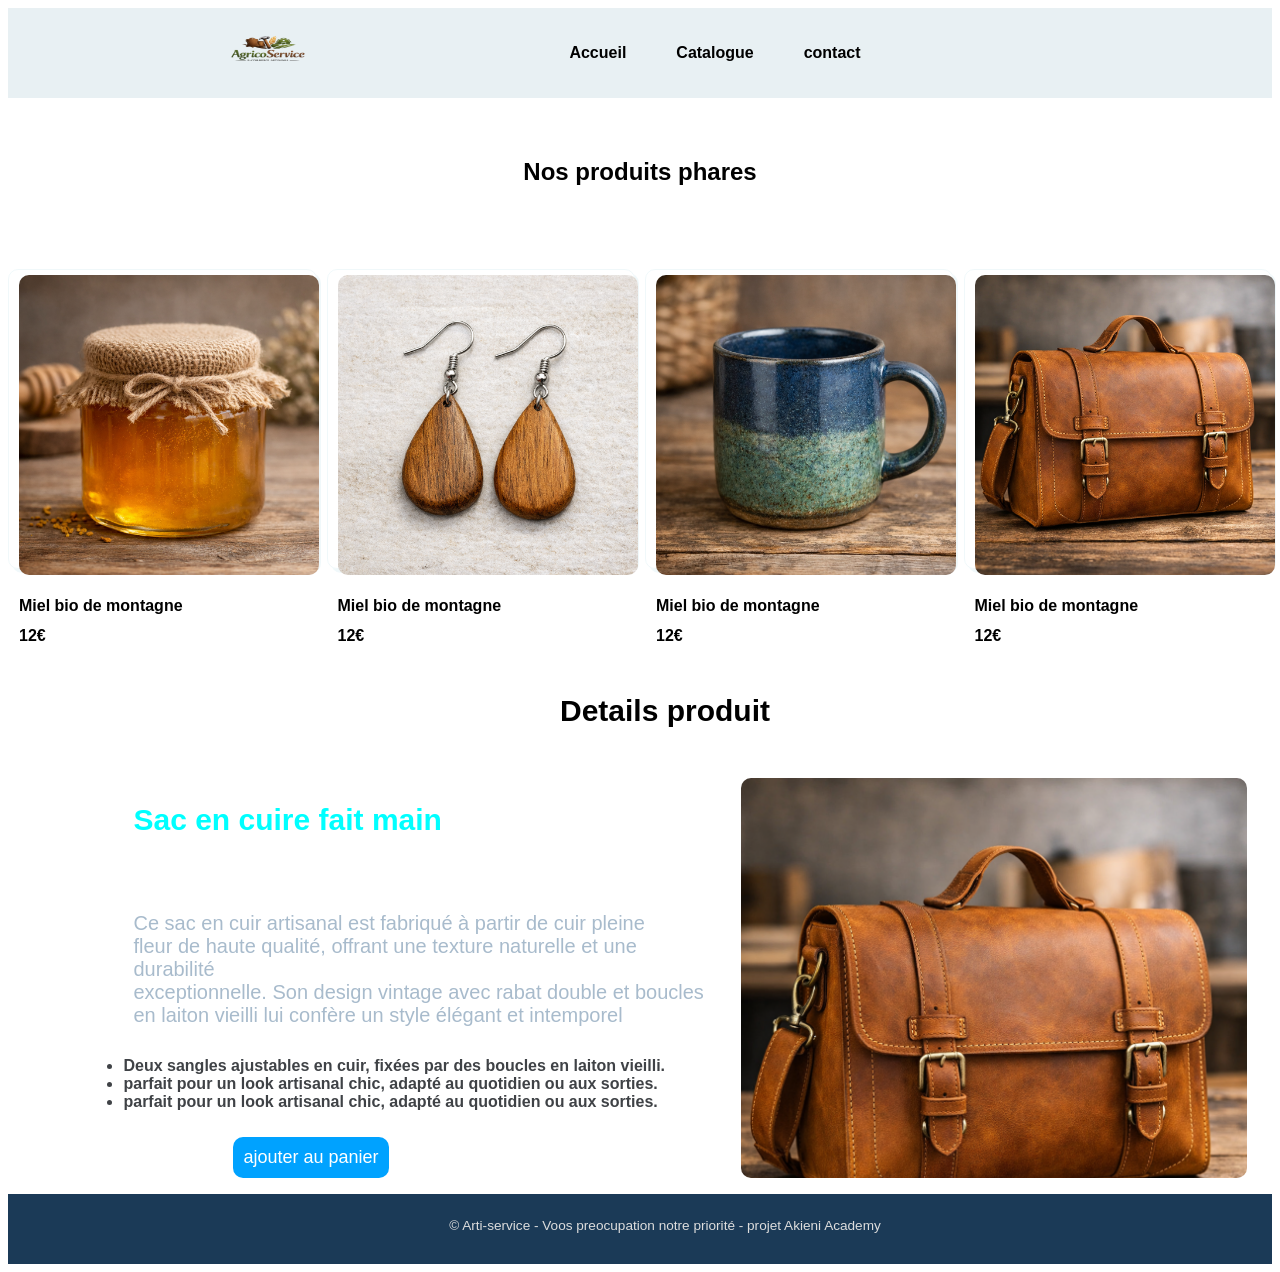
==== catalogue.html @ 68ff4c8e "feature/lorion-e-commerce" ====
<!DOCTYPE html>
<html lang="en">
<head>
    <meta charset="UTF-8">
    <meta name="viewport" content="width=device-width, initial-scale=1.0">
    <link rel="stylesheet" href="style.css">
    <title>Catalogue/Detail produits</title>
</head>
<body>
    <header>
        <nav>
          <img src="logo.png" alt="">
        <ul class="nav">
           <li><a href="index.html">Accueil</a></li>
           <li><a href="catalogue.html">Catalogue</a></li>
           <li><a href="contact.html">contact</a></li>
        </ul>
      </nav>
    </header>
    <main>
        <!--Catalogue : grill de produit et detail d'un produit */-->
        <section>
            <h1>Nos produits phares</h1>
                <div class="contenair">
                    <div class="items a">
                        <div class="ima"></div>
                        <p>Miel bio de montagne <br><strong>12€</strong></p>
                        
                    </div>
                    <div class="items b"><div class="imo"></div><p>Miel bio de montagne <br><strong>12€</strong></p></div>
                    <div class="items c"><div class="imu"></div><p>Miel bio de montagne <br><strong>12€</strong></p></div>
                    <div class="items d"><div class="imy"></div><p>Miel bio de montagne <br><strong>12€</strong></p></div>
                </div>
        </section>
        <article>
            <h2 class="produit">Details produit</h2>
            <div class="mini">
                <div class="aa">
                    <h2>Sac en cuire fait main</h2>
                    <p>Ce sac en cuir artisanal est fabriqué à partir de cuir pleine <br> fleur de haute qualité, offrant une texture naturelle et une durabilité <br> exceptionnelle. Son design vintage avec rabat double et boucles <br> en laiton vieilli lui confère un style élégant et intemporel</p>
                     <ul>
                        <li>Deux sangles ajustables en cuir, fixées par des boucles en laiton vieilli.</li>
                        <li> parfait pour un look artisanal chic, adapté au quotidien ou aux sorties.</li>
                        <li> parfait pour un look artisanal chic, adapté au quotidien ou aux sorties.</li>
                     </ul>
                     <button>ajouter au panier</button>
                </div>
                <div class="bb"></div>
            </div>
        </article>

</main>

<footer class="pp">
        <p>
        &copy; Arti-service - Voos preocupation notre priorité - projet Akieni Academy
      </p>
      
    </footer>
</body>
</html>
---- style.css ----
*{
font-family: "Josefin Sans", sans-serif;
font-optical-sizing: auto;
font-style: normal;
text-decoration: none;
}
/*Section hero produit et phare*/
header{
width: 100%;
height: 100px;
}
.back{
width: 100%;
height: 500px;
background-color: rgb(194, 219, 240);
display: flex;
justify-content: space-evenly;
align-items: center;
margin-top: 5px;
}
.image6{
width: 30%;
height: 400px;
background-image: url(image6.png);
background-size: cover;
border-radius: 10px;
}
.mes{
width: 60%;
height: 400px;
}
.h1{
margin-left: 100px;
font-size: 50px;
color:blue;
}
.p{
padding-top: 10px;
 margin-left: 100px;
 font-size: 25px;
 color:cornsilk;
 font-weight: bold;
}
.p:hover{
color: aqua;
}
.cata{
padding: 10px;
margin-left: 100px;
background-color: rgb(94, 174, 240);
border: none;
border-radius: 5px;
font-weight: bold;
}
nav {
  display: flex;              /* aligne les enfants sur une ligne */
  justify-content:center; /* espace entre logo et menu */
  align-items: center;        /* centre verticalement */
  padding: 10px 20px;
  gap: 50px;
  background-color: #e8f0f3;
}

nav img {
  width: 100px;
  height: 70px; 
 position: relative;   
 right: 200px;          /* taille du logo */
}

nav ul {
  list-style: none;           /* enlève les puces */
  display: flex;              /* aligne les <li> horizontalement */
  gap: 50px;                  /* espace entre les liens */
  margin: 0;
  padding: 0;
}

nav a {
  text-decoration: none;      
  color: black;
  font-weight: bold;
}

h1{
text-align: center;
margin-top: 50px;
}
.contenair{
width: 100%;
height: 400px;
display: grid;
grid-template-columns: repeat(auto-fit, minmax(250px, 1fr));
grid-template-rows: 300px;
padding-top: 5%;
gap: 10px;
}
.items{
border: 1px solid rgba(239, 248, 250, 0.925);
border-radius: 10px;
box-shadow: 4px 4px  rgba(239, 248, 250, 0.925);;
}
.items:hover{
transform: scale(1.02);
transition: 1s;
border: none;
}
.items .ima{
width: 300px;
height: 300px;
background-image: url(iamge2.png);
background-size: cover;
margin-left: 10px;
margin-top: 5px;
border-radius:10px;
}
.items p {
font-weight: bold;
margin-left: 10px;
line-height: 30px;
}

.items .imo {
width: 300px;
height: 300px;
background-image: url(image3.png);
background-size: cover;
margin-left: 10px;
margin-top: 5px;
border-radius:10px;
}
.items .imu{
width: 300px;
height: 300px;
background-image: url(image4.png);
background-size: cover;
margin-left: 10px;
margin-top: 5px;
border-radius:10px;
}
.items .imy{
width: 300px;
height: 300px;
background-image: url(image5.png);
background-size: cover;
margin-left: 10px;
margin-top: 5px;
border-radius:10px;
}
.produit{
text-align: center;
font-size: 30px;
margin-bottom: 50px;
}

article{
width: 100%;
height: 400px;
}
.mini{
display: flex;
justify-content: space-evenly
}
.aa{
width: 50%;
height: 400px;

}
.bb{
width: 40%;
height: 400px;
border-radius: 10px;
background-image: url(image5.png);
background-size: cover;
}

.aa, h2, p{
margin-left: 50px;
}
.aa h2{
font-size:  30px;
color: aqua;
}
.aa p{
font-size: 20px;
color: rgb(168, 187, 204);
padding-top: 50px;
}
.aa ul{
color:rgb(63, 66, 70); 
font-weight: bold;
padding-top: 10px;
}
.aa button{
border-radius: 10px;
background-color: rgb(0, 162, 255);
padding: 10px;
border: none;
margin-left: 150px;
margin-top: 10px;
}



/*page de contact*/
#contact{   
 padding:60px 10%;    background:white;
}
#contact h2{text-align:center;    font-size:38px;    margin-bottom:20px;    color:#1b2a4e;
}
#contact p
{ text-align:center;    max-width:700px;    margin:auto;    margin-bottom:40px;    color:#555;
}
form{    max-width:700px;    margin:auto;    display:grid;    gap:20px;
}
input,textarea{    padding:15px;    border:1px solid #ccc;    border-radius:8px;    font-size:16px;
}
textarea{    resize:none;}button{    background:#284b8d;    color:white;    border:none;    padding:15px;    border-radius:8px;    font-size:18px;    cursor:pointer;    transition:.4s;}button:hover{    background:#162d58;}/* Tablette */@media (max-width:768px){    #equipe h2,    #contact h2{        font-size:30px;    }    .member{        width:320px;    }}/* Mobile */@media (max-width:375px){    #equipe,    #contact{        padding:40px 20px;    }    .member{        width:100%;    }    button{        width:100%;    }
}


/*footer*/
footer {
  background-color: #1b3a57;
  color: #ddd;
  text-align: center;
  margin-top: 100px;
  font-size: 0.85rem;
  height: 50px;
  padding: 10px;
}
.too{
background-color: #1b3a57;
  color: #ddd;
  text-align: center;
  margin-top: 515px;
  font-size: 0.85rem;
  height: 50px;
  padding: 10px;
}

/*ecran tablet 768px*/

@media only screen and (max-width:768px){
header nav ul{
margin-left: 100px;
word-spacing: 30px;
font-size: 20px;
}
article{
margin-top: 400px;
}
.pp{
margin-top: 250px
}
.h1{
margin-left: 50px;
font-size: 30px;
color:blue;
}
.p{
padding-top: 10px;
 margin-left: 50px;
 font-size: 15px;
 color:cornsilk;
 font-weight: bold;
}
}
/*Mobile 375*/
@media only screen and (max-width: 375px){
.h1{
margin-left: 50px;
font-size: 30px;
color:blue;
}
.image6{
display: none;
}
.cata{
padding: 10px;
margin-left: 20px;
background-color: rgb(94, 174, 240);
border: none;
border-radius: 5px;
font-weight: bold;
}
.p{
padding-top: 10px;
 margin-left: 50px;
 font-size: 15px;
 color:cornsilk;
 font-weight: bold;
}
header nav ul{
margin-left: 10px;
word-spacing: 10px;
font-size: 15px;
}
img{
width: 50px;
padding-left: 50px;
}
article{
display: none;
}
.pp{
position: relative;
top: 870px;
font-size: 10px;
padding-left: 10px;
}
}
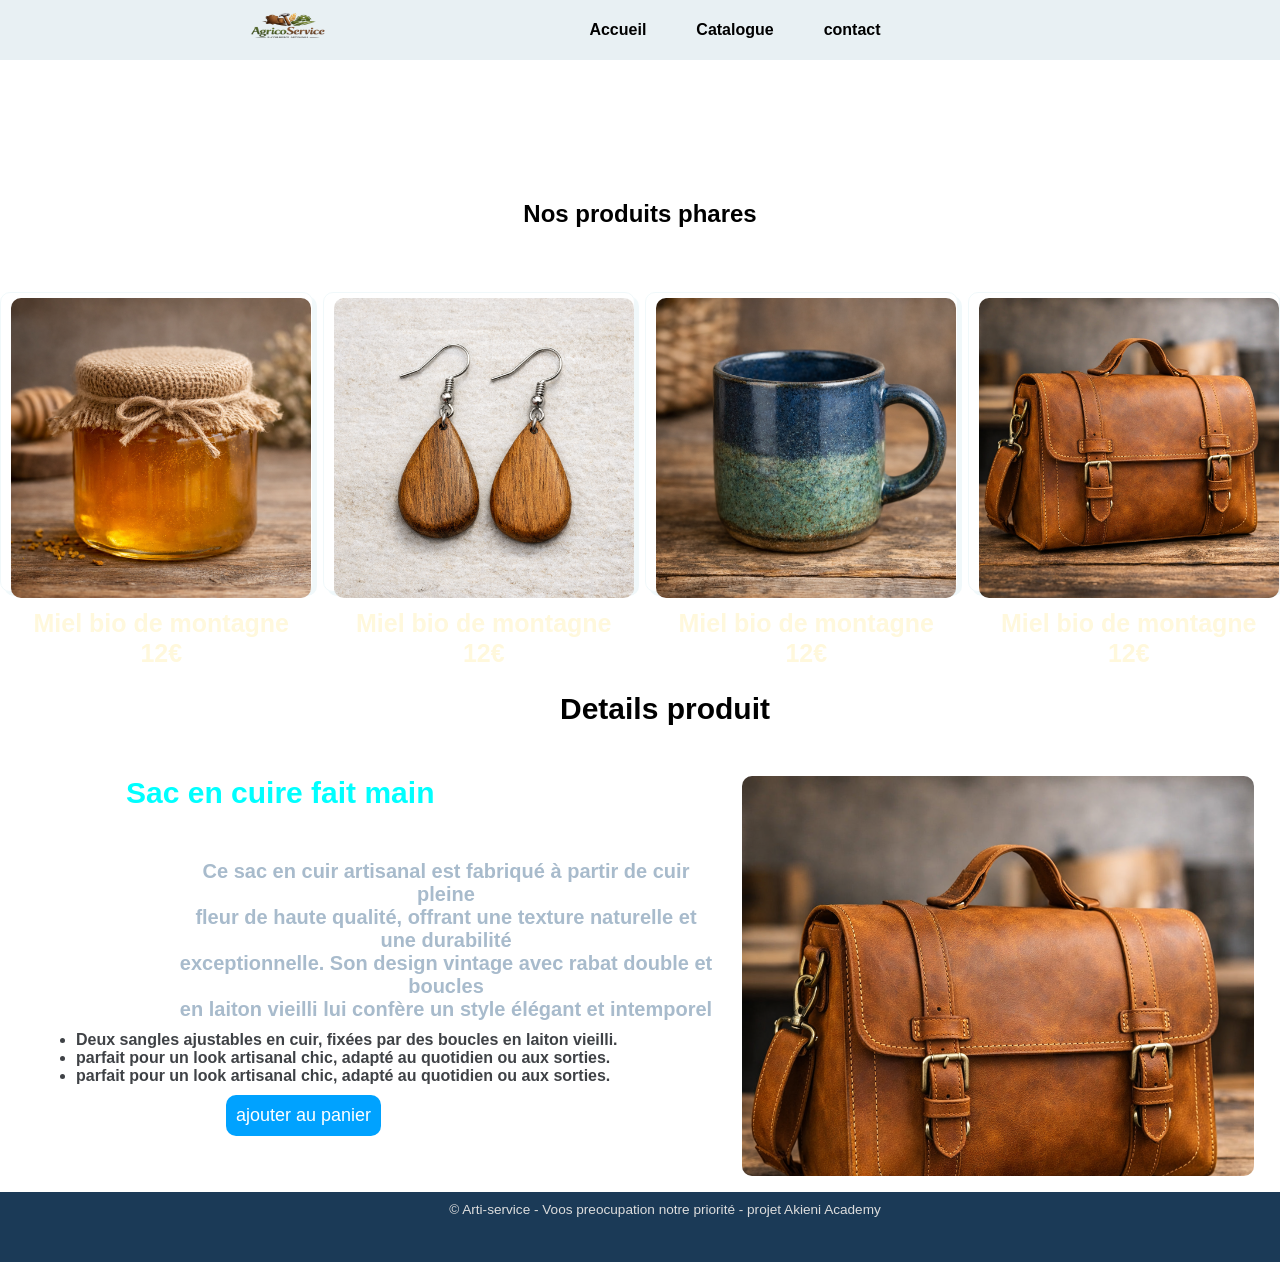
==== commit 7fe4f0af: "feat: hero-section" ====
--- a/catalogue.html
+++ b/catalogue.html
@@ -1,61 +1,85 @@
-<!DOCTYPE html>
+<!doctype html>
 <html lang="en">
-<head>
-    <meta charset="UTF-8">
-    <meta name="viewport" content="width=device-width, initial-scale=1.0">
-    <link rel="stylesheet" href="style.css">
+  <head>
+    <meta charset="UTF-8" />
+    <meta name="viewport" content="width=device-width, initial-scale=1.0" />
+    <link rel="stylesheet" href="style.css" />
     <title>Catalogue/Detail produits</title>
-</head>
-<body>
+  </head>
+  <body>
     <header>
-        <nav>
-          <img src="logo.png" alt="">
+      <nav>
+        <img src="logo.png" alt="" />
         <ul class="nav">
-           <li><a href="index.html">Accueil</a></li>
-           <li><a href="catalogue.html">Catalogue</a></li>
-           <li><a href="contact.html">contact</a></li>
+          <li><a href="index.html">Accueil</a></li>
+          <li><a href="catalogue.html">Catalogue</a></li>
+          <li><a href="contact.html">contact</a></li>
         </ul>
       </nav>
     </header>
     <main>
-        <!--Catalogue : grill de produit et detail d'un produit */-->
-        <section>
-            <h1>Nos produits phares</h1>
-                <div class="contenair">
-                    <div class="items a">
-                        <div class="ima"></div>
-                        <p>Miel bio de montagne <br><strong>12€</strong></p>
-                        
-                    </div>
-                    <div class="items b"><div class="imo"></div><p>Miel bio de montagne <br><strong>12€</strong></p></div>
-                    <div class="items c"><div class="imu"></div><p>Miel bio de montagne <br><strong>12€</strong></p></div>
-                    <div class="items d"><div class="imy"></div><p>Miel bio de montagne <br><strong>12€</strong></p></div>
-                </div>
-        </section>
-        <article>
-            <h2 class="produit">Details produit</h2>
-            <div class="mini">
-                <div class="aa">
-                    <h2>Sac en cuire fait main</h2>
-                    <p>Ce sac en cuir artisanal est fabriqué à partir de cuir pleine <br> fleur de haute qualité, offrant une texture naturelle et une durabilité <br> exceptionnelle. Son design vintage avec rabat double et boucles <br> en laiton vieilli lui confère un style élégant et intemporel</p>
-                     <ul>
-                        <li>Deux sangles ajustables en cuir, fixées par des boucles en laiton vieilli.</li>
-                        <li> parfait pour un look artisanal chic, adapté au quotidien ou aux sorties.</li>
-                        <li> parfait pour un look artisanal chic, adapté au quotidien ou aux sorties.</li>
-                     </ul>
-                     <button>ajouter au panier</button>
-                </div>
-                <div class="bb"></div>
-            </div>
-        </article>
+      <!--Catalogue : grill de produit et detail d'un produit */-->
+      <section>
+        <h1>Nos produits phares</h1>
+        <div class="contenair">
+          <div class="items a">
+            <div class="ima"></div>
+            <p>Miel bio de montagne <br /><strong>12€</strong></p>
+          </div>
+          <div class="items b">
+            <div class="imo"></div>
+            <p>Miel bio de montagne <br /><strong>12€</strong></p>
+          </div>
+          <div class="items c">
+            <div class="imu"></div>
+            <p>Miel bio de montagne <br /><strong>12€</strong></p>
+          </div>
+          <div class="items d">
+            <div class="imy"></div>
+            <p>Miel bio de montagne <br /><strong>12€</strong></p>
+          </div>
+        </div>
+      </section>
+      <article>
+        <h2 class="produit">Details produit</h2>
+        <div class="mini">
+          <div class="aa">
+            <h2>Sac en cuire fait main</h2>
+            <p>
+              Ce sac en cuir artisanal est fabriqué à partir de cuir pleine
+              <br />
+              fleur de haute qualité, offrant une texture naturelle et une
+              durabilité <br />
+              exceptionnelle. Son design vintage avec rabat double et boucles
+              <br />
+              en laiton vieilli lui confère un style élégant et intemporel
+            </p>
+            <ul>
+              <li>
+                Deux sangles ajustables en cuir, fixées par des boucles en
+                laiton vieilli.
+              </li>
+              <li>
+                parfait pour un look artisanal chic, adapté au quotidien ou aux
+                sorties.
+              </li>
+              <li>
+                parfait pour un look artisanal chic, adapté au quotidien ou aux
+                sorties.
+              </li>
+            </ul>
+            <button>ajouter au panier</button>
+          </div>
+          <div class="bb"></div>
+        </div>
+      </article>
+    </main>
 
-</main>
-
-<footer class="pp">
-        <p>
-        &copy; Arti-service - Voos preocupation notre priorité - projet Akieni Academy
+    <footer class="pp">
+      <p>
+        &copy; Arti-service - Voos preocupation notre priorité - projet Akieni
+        Academy
       </p>
-      
     </footer>
-</body>
-</html>+  </body>
+</html>
--- a/style.css
+++ b/style.css
@@ -1,223 +1,340 @@
-*{
-font-family: "Josefin Sans", sans-serif;
-font-optical-sizing: auto;
-font-style: normal;
-text-decoration: none;
-}
+* {
+  font-family: "Josefin Sans", sans-serif;
+  font-optical-sizing: auto;
+  font-style: normal;
+  text-decoration: none;
+  margin: 0;
+  padding: 0;
+}
+
+.hero {
+  min-height: 100vh;
+  background-image: url("image-bg-4.jpeg");
+  background-repeat: no-repeat;
+  background-position: center;
+  background-size: cover;
+  padding: 10px;
+  display: inline;
+}
+
+.hero-content {
+  min-height: calc(100vh- 80px);
+  display: block;
+  justify-content: center;
+  align-items: center;
+}
+
+/* rechercher un prduit */
+.search-box {
+  display: flex;
+  gap: 1rem;
+  padding: 1rem;
+  background: white;
+  border-radius: 50px;
+}
+
+.hero-content h1 {
+  font-weight: 700;
+  font-size: 3.5rem;
+  letter-spacing: 1px;
+  line-height: 1.2;
+  margin-bottom: 20px;
+  color: aliceblue;
+  font-size: clamp(2.5rem, 5vw, 4rem);
+}
+
+.hero-content p {
+  font-size: 1.2rem;
+  line-height: 1.5;
+  margin-bottom: 30px;
+}
+
 /*Section hero produit et phare*/
-header{
-width: 100%;
-height: 100px;
-}
-.back{
-width: 100%;
-height: 500px;
-background-color: rgb(194, 219, 240);
-display: flex;
-justify-content: space-evenly;
-align-items: center;
-margin-top: 5px;
-}
-.image6{
-width: 30%;
-height: 400px;
-background-image: url(image6.png);
-background-size: cover;
-border-radius: 10px;
-}
-.mes{
-width: 60%;
-height: 400px;
-}
-.h1{
-margin-left: 100px;
-font-size: 50px;
-color:blue;
-}
-.p{
-padding-top: 10px;
- margin-left: 100px;
- font-size: 25px;
- color:cornsilk;
- font-weight: bold;
-}
-.p:hover{
-color: aqua;
-}
-.cata{
-padding: 10px;
-margin-left: 100px;
-background-color: rgb(94, 174, 240);
-border: none;
-border-radius: 5px;
-font-weight: bold;
+header {
+  width: 100%;
+  height: 150px;
+}
+.back {
+  width: 100%;
+  height: 500px;
+  background-color: rgb(194, 219, 240);
+  display: flex;
+  justify-content: space-evenly;
+  align-items: center;
+  margin-top: 5px;
+}
+.image6 {
+  width: 30%;
+  height: 400px;
+  background-image: url(image6.png);
+  background-size: cover;
+  border-radius: 10px;
+}
+.mes {
+  width: 60%;
+  height: 400px;
+}
+.h1 {
+  margin-left: 100px;
+  font-size: 50px;
+  color: blue;
+}
+div p {
+  padding-top: 10px;
+  margin-left: 100px;
+  font-size: 25px;
+  color: cornsilk;
+  font-weight: bold;
+  text-align: center;
+}
+
+.cata a {
+  color: white;
+}
+.cata:hover {
+  background-color: rgb(0, 162, 350);
+}
+
+.cata {
+  padding: 10px;
+  margin-left: 100px;
+  background-color: rgb(94, 174, 300);
+  border: none;
+  border-radius: 5px;
+  font-weight: bold;
 }
 nav {
-  display: flex;              /* aligne les enfants sur une ligne */
-  justify-content:center; /* espace entre logo et menu */
-  align-items: center;        /* centre verticalement */
+  display: flex; /* aligne les enfants sur une ligne */
+  justify-content: center; /* espace entre logo et menu */
+  align-items: center; /* centre verticalement */
   padding: 10px 20px;
+
   gap: 50px;
   background-color: #e8f0f3;
-}
+  position: fixed;
+  top: 0;
+  left: 0;
+  width: 100%;
+  height: 40px;
+}
+
+/* .navbar {
+  position: fixed;
+  top: 0;
+  left: 0;
+  width: 100%;
+  height: 40px;
+  background: lightcyan;
+} */
 
 nav img {
   width: 100px;
-  height: 70px; 
- position: relative;   
- right: 200px;          /* taille du logo */
+  height: 70px;
+  position: relative;
+  right: 200px; /* taille du logo */
 }
 
 nav ul {
-  list-style: none;           /* enlève les puces */
-  display: flex;              /* aligne les <li> horizontalement */
-  gap: 50px;                  /* espace entre les liens */
+  list-style: none; /* enlève les puces */
+  display: flex; /* aligne les <li> horizontalement */
+  gap: 50px; /* espace entre les liens */
   margin: 0;
   padding: 0;
 }
 
 nav a {
-  text-decoration: none;      
+  text-decoration: none;
   color: black;
   font-weight: bold;
 }
 
-h1{
-text-align: center;
-margin-top: 50px;
-}
-.contenair{
-width: 100%;
-height: 400px;
-display: grid;
-grid-template-columns: repeat(auto-fit, minmax(250px, 1fr));
-grid-template-rows: 300px;
-padding-top: 5%;
-gap: 10px;
-}
-.items{
-border: 1px solid rgba(239, 248, 250, 0.925);
-border-radius: 10px;
-box-shadow: 4px 4px  rgba(239, 248, 250, 0.925);;
-}
-.items:hover{
-transform: scale(1.02);
-transition: 1s;
-border: none;
-}
-.items .ima{
-width: 300px;
-height: 300px;
-background-image: url(iamge2.png);
-background-size: cover;
-margin-left: 10px;
-margin-top: 5px;
-border-radius:10px;
+h1 {
+  text-align: center;
+  margin-top: 50px;
+}
+.contenair {
+  width: 100%;
+  height: 400px;
+  display: grid;
+  grid-template-columns: repeat(auto-fit, minmax(250px, 1fr));
+  grid-template-rows: 300px;
+  padding-top: 5%;
+  gap: 10px;
+}
+.items {
+  border: 1px solid rgba(239, 248, 250, 0.925);
+  border-radius: 10px;
+  box-shadow: 4px 4px rgba(239, 248, 250, 0.925);
+}
+.items:hover {
+  transform: scale(1.02);
+  transition: 1s;
+  border: none;
+}
+.items .ima {
+  width: 300px;
+  height: 300px;
+  background-image: url(iamge2.png);
+  background-size: cover;
+  margin-left: 10px;
+  margin-top: 5px;
+  border-radius: 10px;
 }
 .items p {
-font-weight: bold;
-margin-left: 10px;
-line-height: 30px;
+  font-weight: bold;
+  margin-left: 10px;
+  line-height: 30px;
 }
 
 .items .imo {
-width: 300px;
-height: 300px;
-background-image: url(image3.png);
-background-size: cover;
-margin-left: 10px;
-margin-top: 5px;
-border-radius:10px;
-}
-.items .imu{
-width: 300px;
-height: 300px;
-background-image: url(image4.png);
-background-size: cover;
-margin-left: 10px;
-margin-top: 5px;
-border-radius:10px;
-}
-.items .imy{
-width: 300px;
-height: 300px;
-background-image: url(image5.png);
-background-size: cover;
-margin-left: 10px;
-margin-top: 5px;
-border-radius:10px;
-}
-.produit{
-text-align: center;
-font-size: 30px;
-margin-bottom: 50px;
-}
-
-article{
-width: 100%;
-height: 400px;
-}
-.mini{
-display: flex;
-justify-content: space-evenly
-}
-.aa{
-width: 50%;
-height: 400px;
-
-}
-.bb{
-width: 40%;
-height: 400px;
-border-radius: 10px;
-background-image: url(image5.png);
-background-size: cover;
-}
-
-.aa, h2, p{
-margin-left: 50px;
-}
-.aa h2{
-font-size:  30px;
-color: aqua;
-}
-.aa p{
-font-size: 20px;
-color: rgb(168, 187, 204);
-padding-top: 50px;
-}
-.aa ul{
-color:rgb(63, 66, 70); 
-font-weight: bold;
-padding-top: 10px;
-}
-.aa button{
-border-radius: 10px;
-background-color: rgb(0, 162, 255);
-padding: 10px;
-border: none;
-margin-left: 150px;
-margin-top: 10px;
-}
-
-
+  width: 300px;
+  height: 300px;
+  background-image: url(image3.png);
+  background-size: cover;
+  margin-left: 10px;
+  margin-top: 5px;
+  border-radius: 10px;
+}
+.items .imu {
+  width: 300px;
+  height: 300px;
+  background-image: url(image4.png);
+  background-size: cover;
+  margin-left: 10px;
+  margin-top: 5px;
+  border-radius: 10px;
+}
+.items .imy {
+  width: 300px;
+  height: 300px;
+  background-image: url(image5.png);
+  background-size: cover;
+  margin-left: 10px;
+  margin-top: 5px;
+  border-radius: 10px;
+}
+.produit {
+  text-align: center;
+  font-size: 30px;
+  margin-bottom: 50px;
+}
+
+article {
+  width: 100%;
+  height: 400px;
+}
+.mini {
+  display: flex;
+  justify-content: space-evenly;
+}
+.aa {
+  width: 50%;
+  height: 400px;
+}
+.bb {
+  width: 40%;
+  height: 400px;
+  border-radius: 10px;
+  background-image: url(image5.png);
+  background-size: cover;
+}
+
+.aa,
+h2,
+p {
+  margin-left: 50px;
+}
+.aa h2 {
+  font-size: 30px;
+  color: aqua;
+}
+.aa p {
+  font-size: 20px;
+  color: rgb(168, 187, 204);
+  padding-top: 50px;
+}
+.aa ul {
+  color: rgb(63, 66, 70);
+  font-weight: bold;
+  padding-top: 10px;
+}
+.aa button {
+  border-radius: 10px;
+  background-color: rgb(0, 162, 255);
+  padding: 10px;
+  border: none;
+  margin-left: 150px;
+  margin-top: 10px;
+}
 
 /*page de contact*/
-#contact{   
- padding:60px 10%;    background:white;
-}
-#contact h2{text-align:center;    font-size:38px;    margin-bottom:20px;    color:#1b2a4e;
-}
-#contact p
-{ text-align:center;    max-width:700px;    margin:auto;    margin-bottom:40px;    color:#555;
-}
-form{    max-width:700px;    margin:auto;    display:grid;    gap:20px;
-}
-input,textarea{    padding:15px;    border:1px solid #ccc;    border-radius:8px;    font-size:16px;
-}
-textarea{    resize:none;}button{    background:#284b8d;    color:white;    border:none;    padding:15px;    border-radius:8px;    font-size:18px;    cursor:pointer;    transition:.4s;}button:hover{    background:#162d58;}/* Tablette */@media (max-width:768px){    #equipe h2,    #contact h2{        font-size:30px;    }    .member{        width:320px;    }}/* Mobile */@media (max-width:375px){    #equipe,    #contact{        padding:40px 20px;    }    .member{        width:100%;    }    button{        width:100%;    }
-}
-
+#contact {
+  padding: 60px 10%;
+  background: white;
+}
+#contact h2 {
+  text-align: center;
+  font-size: 38px;
+  margin-bottom: 20px;
+  color: #1b2a4e;
+}
+#contact p {
+  text-align: center;
+  max-width: 700px;
+  margin: auto;
+  margin-bottom: 40px;
+  color: #555;
+}
+form {
+  max-width: 700px;
+  margin: auto;
+  display: grid;
+  gap: 20px;
+}
+input,
+textarea {
+  padding: 15px;
+  border: 1px solid #ccc;
+  border-radius: 8px;
+  font-size: 16px;
+}
+textarea {
+  resize: none;
+}
+button {
+  background: #284b8d;
+  color: white;
+  border: none;
+  padding: 15px;
+  border-radius: 8px;
+  font-size: 18px;
+  cursor: pointer;
+  transition: 0.4s;
+}
+button:hover {
+  background: #162d58;
+} /* Tablette */
+@media (max-width: 768px) {
+  #equipe h2,
+  #contact h2 {
+    font-size: 30px;
+  }
+  .member {
+    width: 320px;
+  }
+} /* Mobile */
+@media (max-width: 375px) {
+  #equipe,
+  #contact {
+    padding: 40px 20px;
+  }
+  .member {
+    width: 100%;
+  }
+  button {
+    width: 100%;
+  }
+}
 
 /*footer*/
 footer {
@@ -229,8 +346,8 @@
   height: 50px;
   padding: 10px;
 }
-.too{
-background-color: #1b3a57;
+.too {
+  background-color: #1b3a57;
   color: #ddd;
   text-align: center;
   margin-top: 515px;
@@ -241,72 +358,72 @@
 
 /*ecran tablet 768px*/
 
-@media only screen and (max-width:768px){
-header nav ul{
-margin-left: 100px;
-word-spacing: 30px;
-font-size: 20px;
-}
-article{
-margin-top: 400px;
-}
-.pp{
-margin-top: 250px
-}
-.h1{
-margin-left: 50px;
-font-size: 30px;
-color:blue;
-}
-.p{
-padding-top: 10px;
- margin-left: 50px;
- font-size: 15px;
- color:cornsilk;
- font-weight: bold;
-}
+@media only screen and (max-width: 768px) {
+  header nav ul {
+    margin-left: 100px;
+    word-spacing: 30px;
+    font-size: 20px;
+  }
+  article {
+    margin-top: 400px;
+  }
+  .pp {
+    margin-top: 250px;
+  }
+  .h1 {
+    margin-left: 50px;
+    font-size: 30px;
+    color: blue;
+  }
+  .p {
+    padding-top: 10px;
+    margin-left: 50px;
+    font-size: 15px;
+    color: cornsilk;
+    font-weight: bold;
+  }
 }
 /*Mobile 375*/
-@media only screen and (max-width: 375px){
-.h1{
-margin-left: 50px;
-font-size: 30px;
-color:blue;
-}
-.image6{
-display: none;
-}
-.cata{
-padding: 10px;
-margin-left: 20px;
-background-color: rgb(94, 174, 240);
-border: none;
-border-radius: 5px;
-font-weight: bold;
-}
-.p{
-padding-top: 10px;
- margin-left: 50px;
- font-size: 15px;
- color:cornsilk;
- font-weight: bold;
-}
-header nav ul{
-margin-left: 10px;
-word-spacing: 10px;
-font-size: 15px;
-}
-img{
-width: 50px;
-padding-left: 50px;
-}
-article{
-display: none;
-}
-.pp{
-position: relative;
-top: 870px;
-font-size: 10px;
-padding-left: 10px;
-}
-}+@media only screen and (max-width: 375px) {
+  .h1 {
+    margin-left: 50px;
+    font-size: 30px;
+    color: blue;
+  }
+  .image6 {
+    display: none;
+  }
+  .cata {
+    padding: 10px;
+    margin-left: 20px;
+    background-color: rgb(94, 174, 240);
+    border: none;
+    border-radius: 5px;
+    font-weight: bold;
+  }
+  .p {
+    padding-top: 10px;
+    margin-left: 50px;
+    font-size: 15px;
+    color: cornsilk;
+    font-weight: bold;
+  }
+  header nav ul {
+    margin-left: 10px;
+    word-spacing: 10px;
+    font-size: 15px;
+  }
+  img {
+    width: 50px;
+    padding-left: 50px;
+  }
+  article {
+    display: none;
+  }
+  .pp {
+    position: relative;
+    top: 870px;
+    font-size: 10px;
+    padding-left: 10px;
+  }
+}
